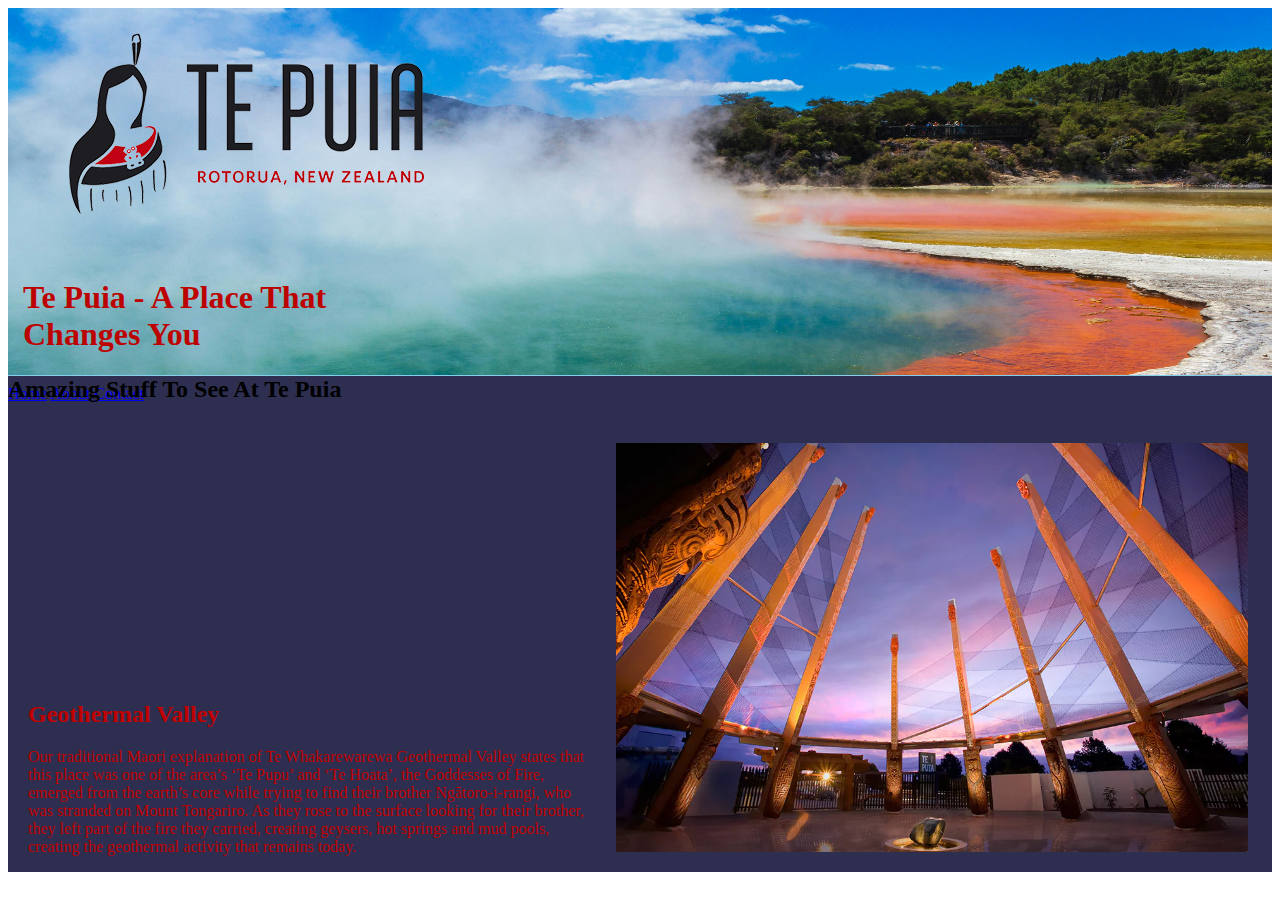
==== index.html @ 1f6540b3 "Finished Header and started on first image and paragprah" ====
<!DOCTYPE html>
<html lang="en">
<head>
    <link rel = "stylesheet" href = "style.css">
    <meta charset="UTF-8">
    <meta name="viewport" content="width=device-width, initial-scale=1.0">
    <title>Te Puia</title>
</head>
<body>
    <div class = "topbar">
    <header>
        <img src = "Te-Puia-Logo-1237274183.png" id = "logo">
        <h1 id = "title">Te Puia - A Place That Changes You</h1>
        <nav>
            <a href = "index.html">Home</a>
            <a href = "about.html">About</a>
            <a href = "contact.html">Contact</a>
        </nav>
    </header>
    </div>
    <main>
        <h2>Amazing Stuff To See At Te Puia</h2>
        <div class = "firstwriting">
            <h2>Geothermal Valley</h2>
            <p>Our traditional Maori explanation of Te Whakarewarewa Geothermal Valley states that this place was one of the area’s ‘Te Pupu’ and ‘Te Hoata’, the Goddesses of Fire, emerged from the earth’s core while trying to find their brother Ngātoro-i-rangi, who was stranded on Mount Tongariro. As they rose to the surface looking for their brother, they left part of the fire they carried, creating geysers, hot springs and mud pools, creating the geothermal activity that remains today.</p>
        </div>
        <div class = "firstimage">
            <img src='te-puia-00-entrance-1.webp' alt = "Geothermal Valley" width = "100%">
        </div>
    </main>
</body>
</html>
---- style.css ----
.parent {
    display: grid;
    grid-template-columns: repeat(4, 1fr);
    grid-template-rows: repeat(9, 1fr);
    grid-column-gap: 0px;
    grid-row-gap: 0px;
    }
    
    .topbar { grid-area: 1 / 1 / 2 / 5; }
    .firstimage { grid-area: 2 / 3 / 4 / 5; }
    .firstwriting { grid-area: 2 / 1 / 3 / 3; }
    .div4 { grid-area: 3 / 1 / 4 / 3; }
    .div5 { grid-area: 4 / 1 / 6 / 3; }
    .div6 { grid-area: 4 / 3 / 5 / 5; }
    .div7 { grid-area: 5 / 3 / 6 / 5; }
    .div8 { grid-area: 6 / 1 / 7 / 5; }
    .div9 { grid-area: 7 / 1 / 9 / 3; }
    .div10 { grid-area: 7 / 3 / 9 / 5; }
    .div11 { grid-area: 9 / 1 / 10 / 5; }

header {
    background-image: url('shutterstock590350112.jpg');
    background-repeat: no-repeat;
    background-size: 100% 150%
    
}
nav {
    background-color:skyblue;
    padding-top: 10px;
    padding-bottom: 10px;
    
}

.topbar {
    height: 348px;
}

#title {
    color: rgb(189, 2, 2);
    width: 30%;
    padding-left: 15px;
}

#logo {
    padding-left: 20px;
    padding-right: 30px;
}

.firstwriting {
    width: 45%;
    display: inline-block;
    padding-left: 20px;
    color: rgb(192, 0, 0)
}

.firstimage {
    width: 50%;
    padding-left: 15px;
    padding-top: 20px;
    display: inline-block;
}

main {
    background-color: rgb(46, 46, 80);
}
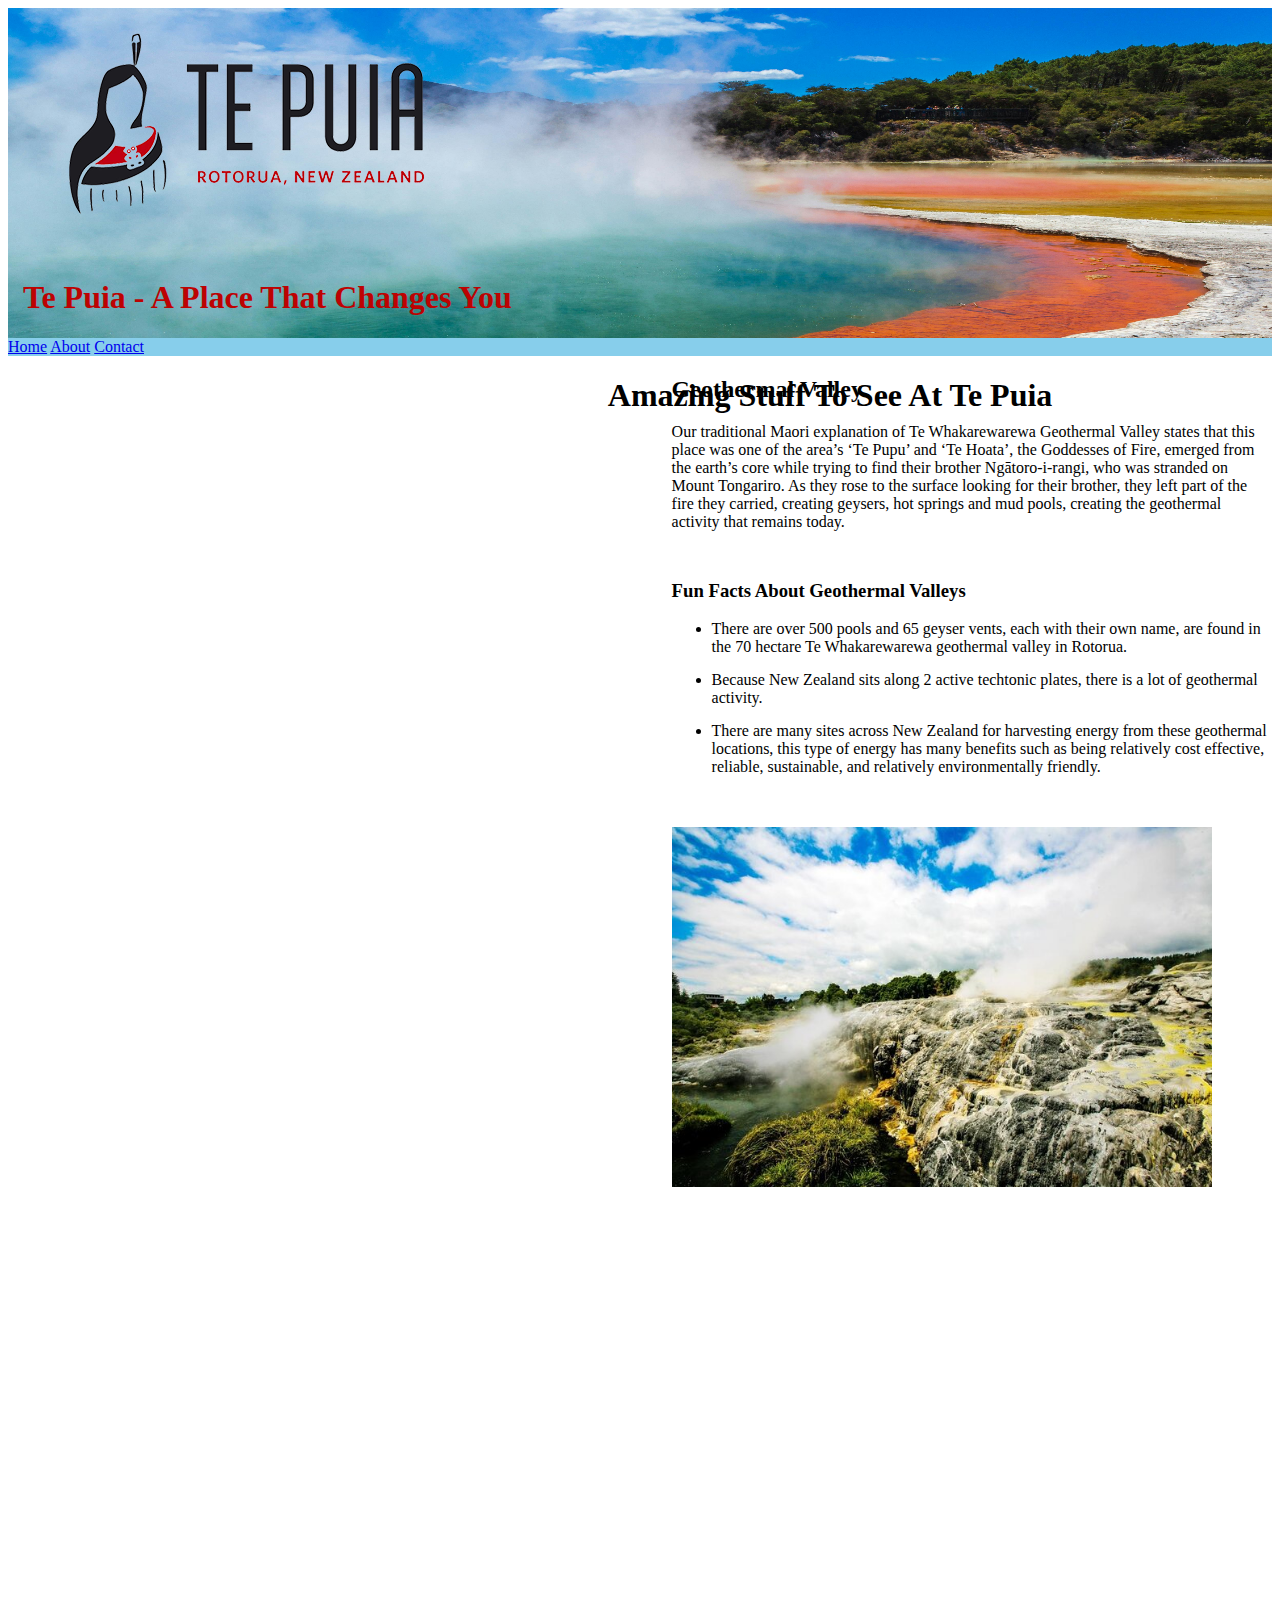
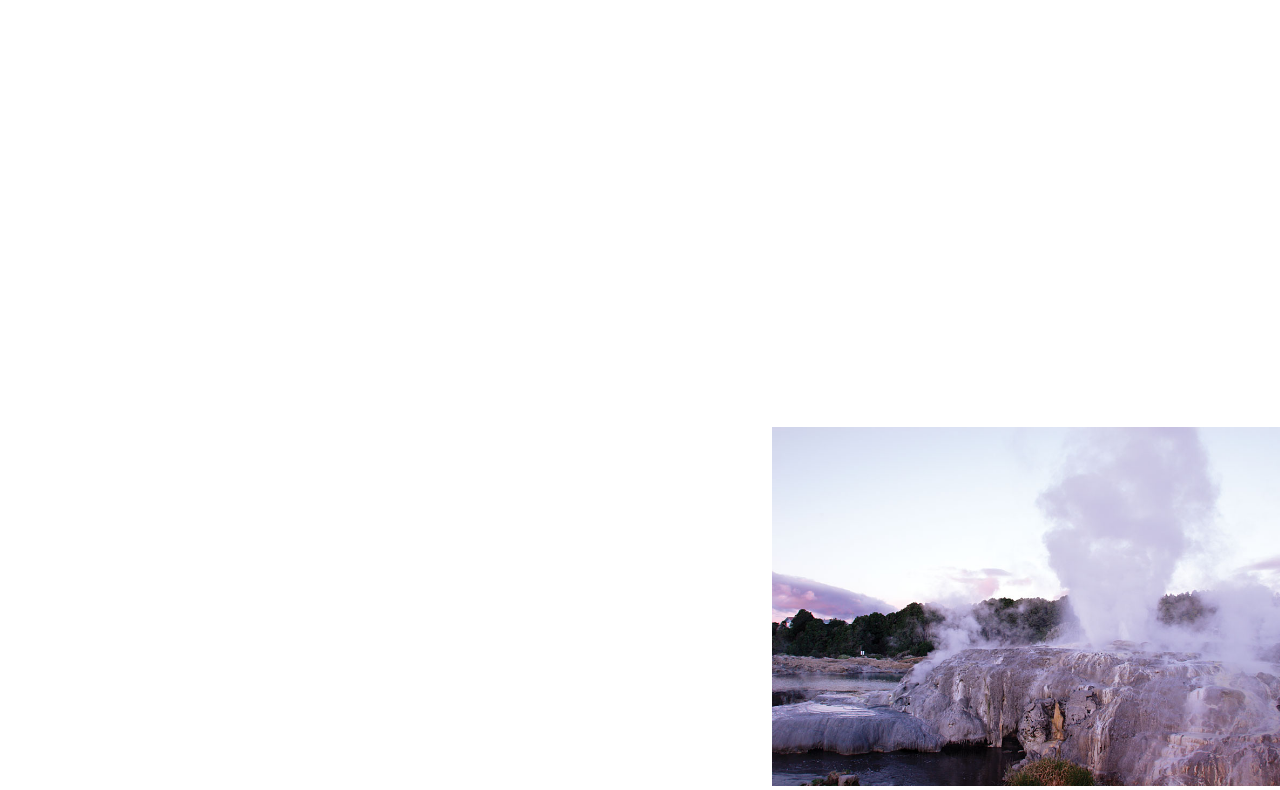
==== commit 8629bf61: "finished first section and beginning 2nd" ====
--- a/index.html
+++ b/index.html
@@ -19,13 +19,22 @@
     </header>
     </div>
     <main>
-        <h2>Amazing Stuff To See At Te Puia</h2>
-        <div class = "firstwriting">
+        <h1 id = "amazing">Amazing Stuff To See At Te Puia</h1>
+        <div class = "first section">
             <h2>Geothermal Valley</h2>
-            <p>Our traditional Maori explanation of Te Whakarewarewa Geothermal Valley states that this place was one of the area’s ‘Te Pupu’ and ‘Te Hoata’, the Goddesses of Fire, emerged from the earth’s core while trying to find their brother Ngātoro-i-rangi, who was stranded on Mount Tongariro. As they rose to the surface looking for their brother, they left part of the fire they carried, creating geysers, hot springs and mud pools, creating the geothermal activity that remains today.</p>
+            <p id = "firstparagraph">Our traditional Maori explanation of Te Whakarewarewa Geothermal Valley states that this place was one of the area’s ‘Te Pupu’ and ‘Te Hoata’, the Goddesses of Fire, emerged from the earth’s core while trying to find their brother Ngātoro-i-rangi, who was stranded on Mount Tongariro. As they rose to the surface looking for their brother, they left part of the fire they carried, creating geysers, hot springs and mud pools, creating the geothermal activity that remains today.</p>
+            <h3>Fun Facts About Geothermal Valleys</h3>
+            <ul>
+                <li>There are over 500 pools and 65 geyser vents, each with their own name, are found in the 70 hectare Te Whakarewarewa geothermal valley in Rotorua.</li>
+                <li>Because New Zealand sits along 2 active techtonic plates, there is a lot of geothermal activity.</li>
+                <li>There are many sites across New Zealand for harvesting energy from these geothermal locations, this type of energy has many benefits such as being relatively cost effective, reliable, sustainable, and relatively environmentally friendly.</li>
+            </ul>
+            <div class = "firstimage">
+                <img src='1c.jpg' alt = "Geothermal Valley" width = "90%">
         </div>
-        <div class = "firstimage">
-            <img src='te-puia-00-entrance-1.webp' alt = "Geothermal Valley" width = "100%">
+
+        <div class = "secondimage">
+            <img src="Pohutu-Geyser-Te-Puia-Rotorua-North-Island-New-Zealand.jpg" alt = "Puhutu Geyser" width = "90%">
         </div>
     </main>
 </body>
--- a/style.css
+++ b/style.css
@@ -1,23 +1,3 @@
-.parent {
-    display: grid;
-    grid-template-columns: repeat(4, 1fr);
-    grid-template-rows: repeat(9, 1fr);
-    grid-column-gap: 0px;
-    grid-row-gap: 0px;
-    }
-    
-    .topbar { grid-area: 1 / 1 / 2 / 5; }
-    .firstimage { grid-area: 2 / 3 / 4 / 5; }
-    .firstwriting { grid-area: 2 / 1 / 3 / 3; }
-    .div4 { grid-area: 3 / 1 / 4 / 3; }
-    .div5 { grid-area: 4 / 1 / 6 / 3; }
-    .div6 { grid-area: 4 / 3 / 5 / 5; }
-    .div7 { grid-area: 5 / 3 / 6 / 5; }
-    .div8 { grid-area: 6 / 1 / 7 / 5; }
-    .div9 { grid-area: 7 / 1 / 9 / 3; }
-    .div10 { grid-area: 7 / 3 / 9 / 5; }
-    .div11 { grid-area: 9 / 1 / 10 / 5; }
-
 header {
     background-image: url('shutterstock590350112.jpg');
     background-repeat: no-repeat;
@@ -26,8 +6,6 @@
 }
 nav {
     background-color:skyblue;
-    padding-top: 10px;
-    padding-bottom: 10px;
     
 }
 
@@ -37,7 +15,7 @@
 
 #title {
     color: rgb(189, 2, 2);
-    width: 30%;
+    width: 40%;
     padding-left: 15px;
 }
 
@@ -46,20 +24,48 @@
     padding-right: 30px;
 }
 
+main {
+    display: grid;
+    grid-gap: 5%;
+    grid-template-columns: repeat(auto-fit, minmax(1px, 2fr));
+    justify-items: center;
+  }
+
 .firstwriting {
-    width: 45%;
+    width: 90%;
     display: inline-block;
-    padding-left: 20px;
-    color: rgb(192, 0, 0)
+    padding-left: 50px;
+    color: rgb(0, 0, 0);
+    padding-bottom: 40px;
+    font-size: large;
+    padding-top: 30px;
 }
 
 .firstimage {
-    width: 50%;
-    padding-left: 15px;
+    width: 100%;
+    height: 100%;
     padding-top: 20px;
     display: inline-block;
 }
 
 main {
-    background-color: rgb(46, 46, 80);
+    background-color: rgb(255, 255, 255);
+}
+
+li {
+    padding-bottom: 15px;
+}
+
+#firstparagraph {
+    padding-bottom: 30px;
+}
+
+#amazing {
+    width: 200%;
+    padding-left: 1800px;
+}
+
+.secondimage {
+    width: 100%;
+    padding-left: 100px;
 }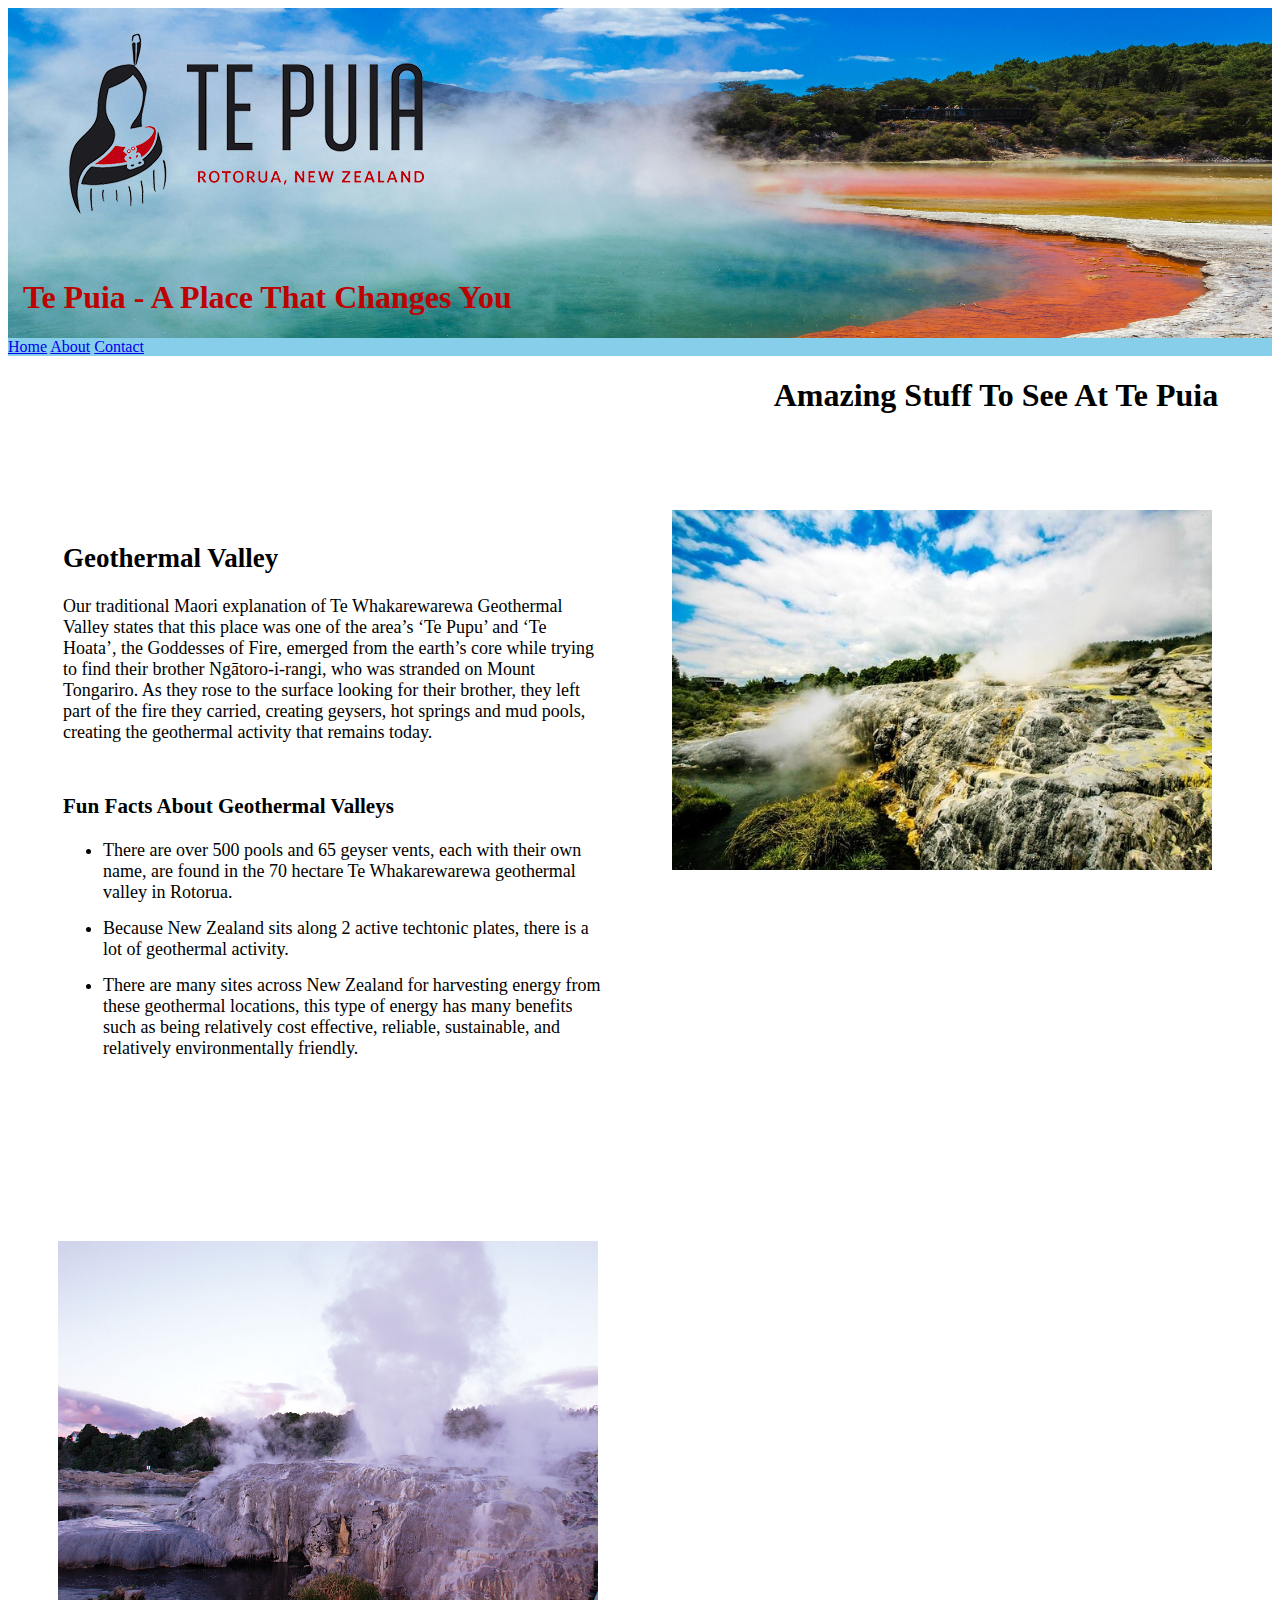
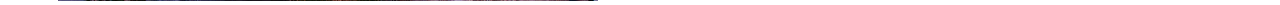
==== commit d7e6c5fd: "finished the first second and starting second" ====
--- a/index.html
+++ b/index.html
@@ -20,7 +20,7 @@
     </div>
     <main>
         <h1 id = "amazing">Amazing Stuff To See At Te Puia</h1>
-        <div class = "first section">
+        <div class = "firstwriting">
             <h2>Geothermal Valley</h2>
             <p id = "firstparagraph">Our traditional Maori explanation of Te Whakarewarewa Geothermal Valley states that this place was one of the area’s ‘Te Pupu’ and ‘Te Hoata’, the Goddesses of Fire, emerged from the earth’s core while trying to find their brother Ngātoro-i-rangi, who was stranded on Mount Tongariro. As they rose to the surface looking for their brother, they left part of the fire they carried, creating geysers, hot springs and mud pools, creating the geothermal activity that remains today.</p>
             <h3>Fun Facts About Geothermal Valleys</h3>
@@ -29,10 +29,10 @@
                 <li>Because New Zealand sits along 2 active techtonic plates, there is a lot of geothermal activity.</li>
                 <li>There are many sites across New Zealand for harvesting energy from these geothermal locations, this type of energy has many benefits such as being relatively cost effective, reliable, sustainable, and relatively environmentally friendly.</li>
             </ul>
-            <div class = "firstimage">
-                <img src='1c.jpg' alt = "Geothermal Valley" width = "90%">
         </div>
-
+        <div class = "firstimage">
+            <img src='1c.jpg' alt = "Geothermal Valley" width = "90%">
+        </div>
         <div class = "secondimage">
             <img src="Pohutu-Geyser-Te-Puia-Rotorua-North-Island-New-Zealand.jpg" alt = "Puhutu Geyser" width = "90%">
         </div>
--- a/style.css
+++ b/style.css
@@ -1,3 +1,23 @@
+.parent {
+    display: grid;
+    grid-template-columns: repeat(4, 1fr);
+    grid-template-rows: repeat(9, 1fr);
+    grid-column-gap: 0px;
+    grid-row-gap: 0px;
+    }
+    
+    .topbar { grid-area: 1 / 1 / 2 / 5; }
+    .firstimage { grid-area: 2 / 3 / 4 / 5; }
+    .firstwriting { grid-area: 2 / 1 / 3 / 3; }
+    .secondwriting { grid-area: 3 / 1 / 4 / 3; }
+    .secondimage { grid-area: 4 / 1 / 6 / 3; }
+    .div6 { grid-area: 4 / 3 / 5 / 5; }
+    .div7 { grid-area: 5 / 3 / 6 / 5; }
+    .div8 { grid-area: 6 / 1 / 7 / 5; }
+    .div9 { grid-area: 7 / 1 / 9 / 3; }
+    .div10 { grid-area: 7 / 3 / 9 / 5; }
+    .div11 { grid-area: 9 / 1 / 10 / 5; }
+
 header {
     background-image: url('shutterstock590350112.jpg');
     background-repeat: no-repeat;
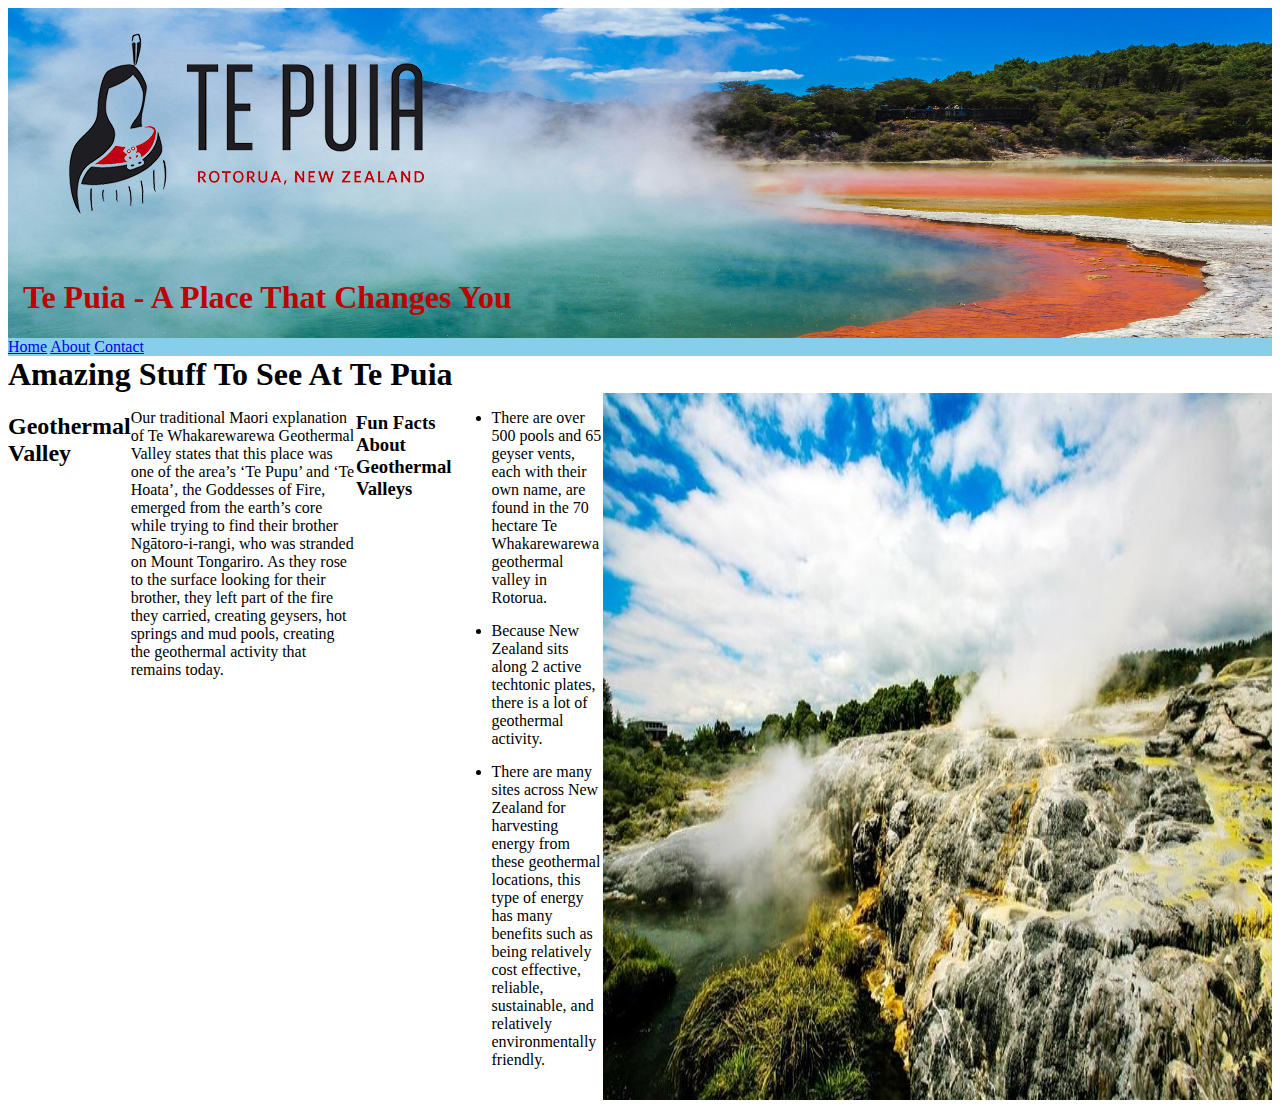
==== commit 72df7924: "beggining to use flex to order my website better" ====
--- a/index.html
+++ b/index.html
@@ -20,7 +20,7 @@
     </div>
     <main>
         <h1 id = "amazing">Amazing Stuff To See At Te Puia</h1>
-        <div class = "firstwriting">
+        <div class = "firstsection">
             <h2>Geothermal Valley</h2>
             <p id = "firstparagraph">Our traditional Maori explanation of Te Whakarewarewa Geothermal Valley states that this place was one of the area’s ‘Te Pupu’ and ‘Te Hoata’, the Goddesses of Fire, emerged from the earth’s core while trying to find their brother Ngātoro-i-rangi, who was stranded on Mount Tongariro. As they rose to the surface looking for their brother, they left part of the fire they carried, creating geysers, hot springs and mud pools, creating the geothermal activity that remains today.</p>
             <h3>Fun Facts About Geothermal Valleys</h3>
@@ -29,13 +29,8 @@
                 <li>Because New Zealand sits along 2 active techtonic plates, there is a lot of geothermal activity.</li>
                 <li>There are many sites across New Zealand for harvesting energy from these geothermal locations, this type of energy has many benefits such as being relatively cost effective, reliable, sustainable, and relatively environmentally friendly.</li>
             </ul>
-        </div>
-        <div class = "firstimage">
-            <img src='1c.jpg' alt = "Geothermal Valley" width = "90%">
-        </div>
-        <div class = "secondimage">
-            <img src="Pohutu-Geyser-Te-Puia-Rotorua-North-Island-New-Zealand.jpg" alt = "Puhutu Geyser" width = "90%">
-        </div>
+            <img src='1c.jpg' alt = "Geothermal Valley" width = "90%" id = "firstimage">
+            </div>
     </main>
 </body>
 </html>--- a/style.css
+++ b/style.css
@@ -1,22 +1,3 @@
-.parent {
-    display: grid;
-    grid-template-columns: repeat(4, 1fr);
-    grid-template-rows: repeat(9, 1fr);
-    grid-column-gap: 0px;
-    grid-row-gap: 0px;
-    }
-    
-    .topbar { grid-area: 1 / 1 / 2 / 5; }
-    .firstimage { grid-area: 2 / 3 / 4 / 5; }
-    .firstwriting { grid-area: 2 / 1 / 3 / 3; }
-    .secondwriting { grid-area: 3 / 1 / 4 / 3; }
-    .secondimage { grid-area: 4 / 1 / 6 / 3; }
-    .div6 { grid-area: 4 / 3 / 5 / 5; }
-    .div7 { grid-area: 5 / 3 / 6 / 5; }
-    .div8 { grid-area: 6 / 1 / 7 / 5; }
-    .div9 { grid-area: 7 / 1 / 9 / 3; }
-    .div10 { grid-area: 7 / 3 / 9 / 5; }
-    .div11 { grid-area: 9 / 1 / 10 / 5; }
 
 header {
     background-image: url('shutterstock590350112.jpg');
@@ -44,17 +25,8 @@
     padding-right: 30px;
 }
 
-main {
-    display: grid;
-    grid-gap: 5%;
-    grid-template-columns: repeat(auto-fit, minmax(1px, 2fr));
-    justify-items: center;
-  }
-
 .firstwriting {
     width: 90%;
-    display: inline-block;
-    padding-left: 50px;
     color: rgb(0, 0, 0);
     padding-bottom: 40px;
     font-size: large;
@@ -81,11 +53,16 @@
 }
 
 #amazing {
-    width: 200%;
-    padding-left: 1800px;
+    width: 100%;
+    margin: auto;
 }
 
 .secondimage {
     width: 100%;
     padding-left: 100px;
+}
+
+.firstsection {
+    display: flex;
+    flex-grow: 
 }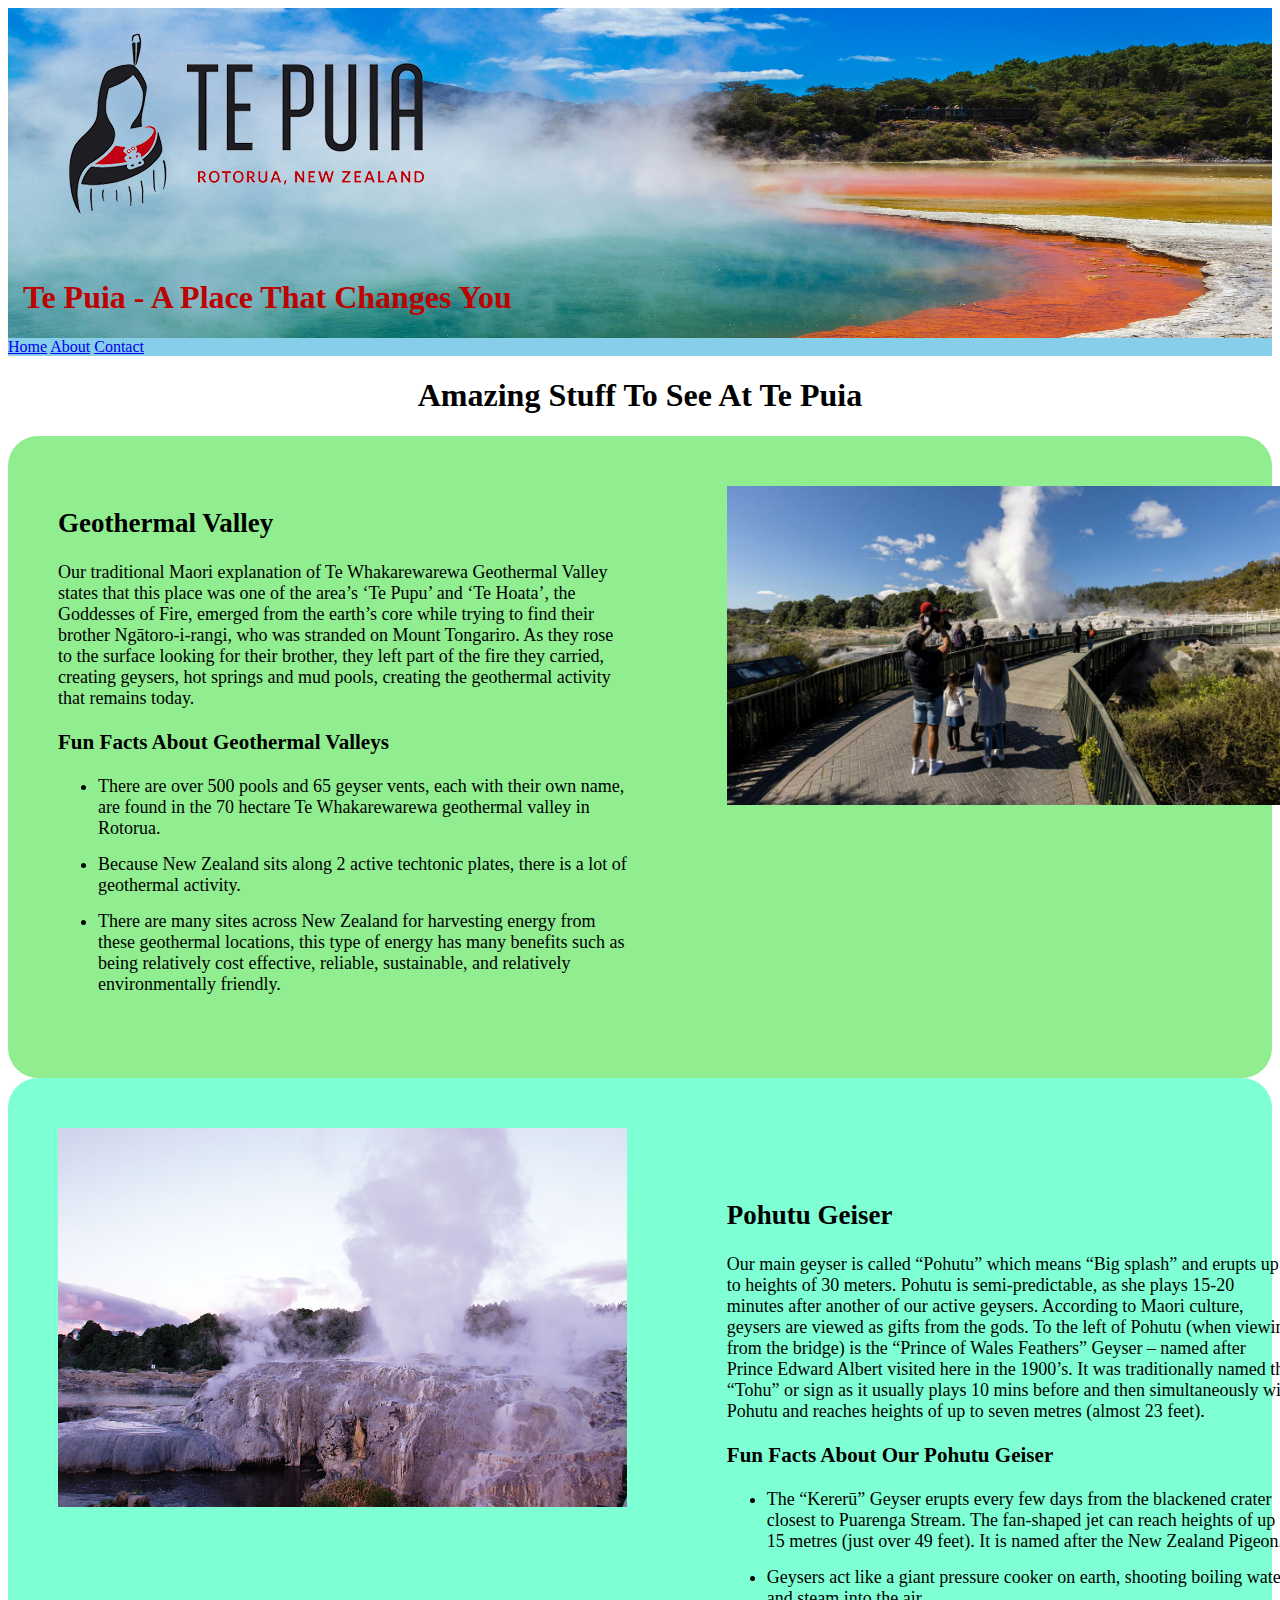
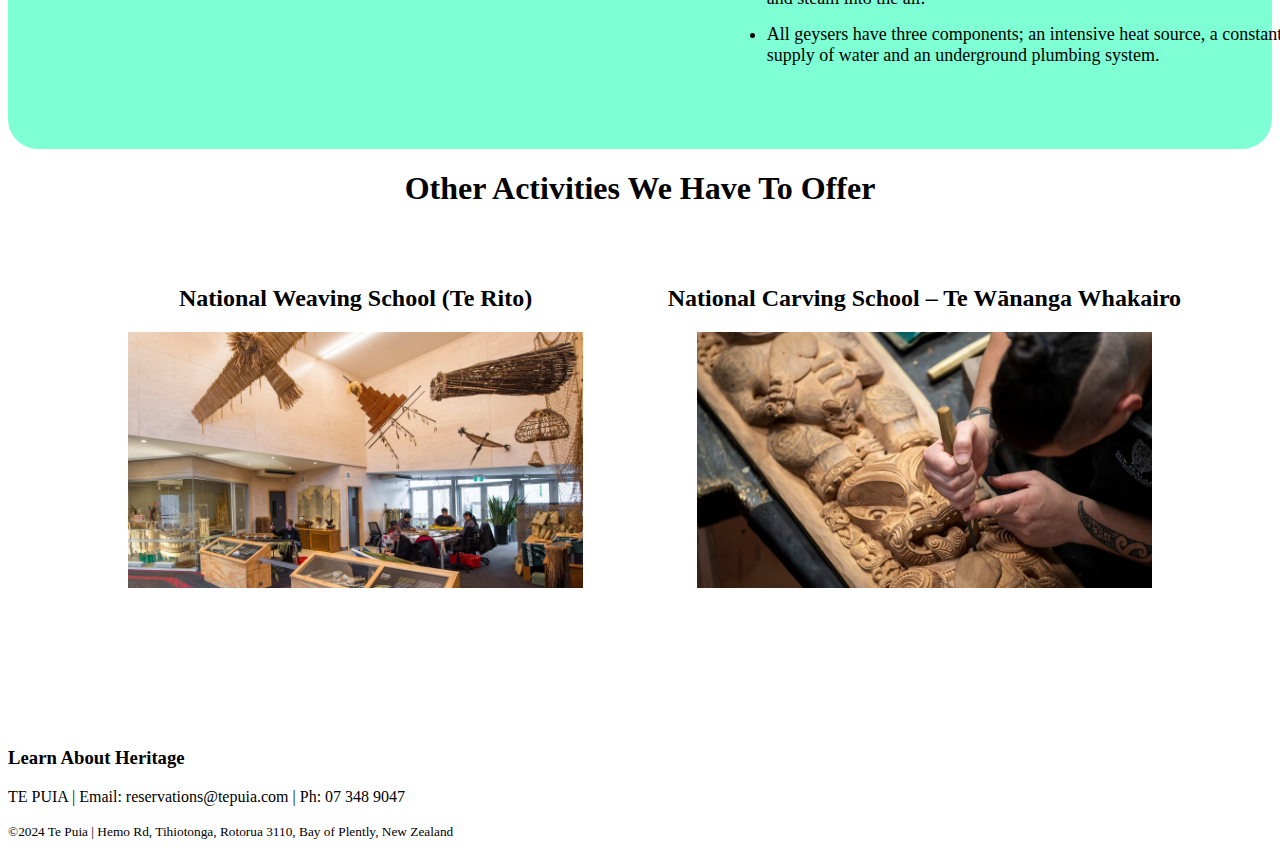
==== commit 928cf30e: "Finished first page layout" ====
--- a/index.html
+++ b/index.html
@@ -21,16 +21,52 @@
     <main>
         <h1 id = "amazing">Amazing Stuff To See At Te Puia</h1>
         <div class = "firstsection">
-            <h2>Geothermal Valley</h2>
-            <p id = "firstparagraph">Our traditional Maori explanation of Te Whakarewarewa Geothermal Valley states that this place was one of the area’s ‘Te Pupu’ and ‘Te Hoata’, the Goddesses of Fire, emerged from the earth’s core while trying to find their brother Ngātoro-i-rangi, who was stranded on Mount Tongariro. As they rose to the surface looking for their brother, they left part of the fire they carried, creating geysers, hot springs and mud pools, creating the geothermal activity that remains today.</p>
-            <h3>Fun Facts About Geothermal Valleys</h3>
-            <ul>
-                <li>There are over 500 pools and 65 geyser vents, each with their own name, are found in the 70 hectare Te Whakarewarewa geothermal valley in Rotorua.</li>
-                <li>Because New Zealand sits along 2 active techtonic plates, there is a lot of geothermal activity.</li>
-                <li>There are many sites across New Zealand for harvesting energy from these geothermal locations, this type of energy has many benefits such as being relatively cost effective, reliable, sustainable, and relatively environmentally friendly.</li>
-            </ul>
-            <img src='1c.jpg' alt = "Geothermal Valley" width = "90%" id = "firstimage">
+            <div id = "firstparagraph" style="flex: 0 0 45%">
+                <h2>Geothermal Valley</h2>
+                <p>Our traditional Maori explanation of Te Whakarewarewa Geothermal Valley states that this place was one of the area’s ‘Te Pupu’ and ‘Te Hoata’, the Goddesses of Fire, emerged from the earth’s core while trying to find their brother Ngātoro-i-rangi, who was stranded on Mount Tongariro. As they rose to the surface looking for their brother, they left part of the fire they carried, creating geysers, hot springs and mud pools, creating the geothermal activity that remains today.</p>
+                <h3>Fun Facts About Geothermal Valleys</h3>
+                <ul>
+                    <li>There are over 500 pools and 65 geyser vents, each with their own name, are found in the 70 hectare Te Whakarewarewa geothermal valley in Rotorua.</li>
+                    <li>Because New Zealand sits along 2 active techtonic plates, there is a lot of geothermal activity.</li>
+                    <li>There are many sites across New Zealand for harvesting energy from these geothermal locations, this type of energy has many benefits such as being relatively cost effective, reliable, sustainable, and relatively environmentally friendly.</li>
+                </ul>
             </div>
+            <div style="flex: 0 0 45%" class = "firstimage">
+                <img src='Te-Puia_Family_036-aspect-ratio-1300-730.jpg' alt = "Geothermal Valley" width = "100%">
+            </div>
+        </div>
+        <div class = "secondsection">
+            <div style="flex: 0 0 45%" class = "secondimage">
+                <img src = 'Pohutu-Geyser-Te-Puia-Rotorua-North-Island-New-Zealand.jpg' alt = "Pohutu Geiser" width = "100%">
+            </div>
+            <div id = "secondparagraph" style="flex: 0 0 45%">
+                <h2>Pohutu Geiser</h2>
+                <p>Our main geyser is called “Pohutu” which means “Big splash” and erupts up to heights of 30 meters. Pohutu is semi-predictable, as she plays 15-20 minutes after another of our active geysers. According to Maori culture, geysers are viewed as gifts from the gods. To the left of Pohutu (when viewing from the bridge) is the “Prince of Wales Feathers” Geyser – named after Prince Edward Albert visited here in the 1900’s. It was traditionally named the “Tohu” or sign as it usually plays 10 mins before and then simultaneously with Pohutu and reaches heights of up to seven metres (almost 23 feet).</p>
+                <h3>Fun Facts About Our Pohutu Geiser</h3>
+                <ul>
+                    <li>The “Kererū” Geyser erupts every few days from the blackened crater closest to Puarenga Stream. The fan-shaped jet can reach heights of up to 15 metres (just over 49 feet). It is named after the New Zealand Pigeon.</li>
+                    <li>Geysers act like a giant pressure cooker on earth, shooting boiling water and steam into the air.</li>
+                    <li>All geysers have three components; an intensive heat source, a constant supply of water and an underground plumbing system.</li>
+                </ul>
+            </div>
+        </div>
+        <h1 id = "activitiestitle">Other Activities We Have To Offer</h1>
+        <div class = "thirdsection">
+            <div class = "weaving" style = "flex: 0 0 45%">
+                <h2 id = "weavingtitle">National Weaving School (Te Rito)</h2>
+                <img src = "0000978_te-rito-national-weaving-school.jpeg" width = "80%">
+            </div>
+            <div class = "carving" style = "flex: 0 0 45%">
+                <h2 id = "carvingtitle">National Carving School – Te Wānanga Whakairo</h2>
+                <img src = "Carving-School-1.jpg" width = "80%">
+            </div>
+            <h3></h3>
+        </div>
     </main>
+    <footer>
+        <h3>Learn About Heritage</h3>
+        <p>TE PUIA | Email: reservations@tepuia.com | Ph: 07 348 9047</p>
+        <p><small>&copy;2024 Te Puia | Hemo Rd, Tihiotonga, Rotorua 3110, Bay of Plently, New Zealand</small></p>
+    </footer>
 </body>
 </html>--- a/style.css
+++ b/style.css
@@ -25,21 +25,6 @@
     padding-right: 30px;
 }
 
-.firstwriting {
-    width: 90%;
-    color: rgb(0, 0, 0);
-    padding-bottom: 40px;
-    font-size: large;
-    padding-top: 30px;
-}
-
-.firstimage {
-    width: 100%;
-    height: 100%;
-    padding-top: 20px;
-    display: inline-block;
-}
-
 main {
     background-color: rgb(255, 255, 255);
 }
@@ -49,20 +34,65 @@
 }
 
 #firstparagraph {
-    padding-bottom: 30px;
+    padding: 50px;
+    font-size: large;
+}
+
+.firstimage {
+    padding: 50px;
 }
 
 #amazing {
     width: 100%;
-    margin: auto;
+    text-align: center;
 }
 
 .secondimage {
-    width: 100%;
-    padding-left: 100px;
+    padding: 50px;
+}
+
+#secondparagraph {
+    padding: 50px;
+    padding-top: 100px;
+    font-size: large;
 }
 
 .firstsection {
     display: flex;
-    flex-grow: 
+    background-color: lightgreen;
+    border-radius: 30px;
+}
+
+.secondsection {
+    display: flex;
+    background-color: aquamarine;
+    border-radius: 30px;
+}
+
+#activitiestitle {
+    text-align: center;
+}
+
+.thirdsection {
+    display: flex;
+    flex-direction: row;
+    height: 400px;
+    max-width: fit-content;
+    align-items: center;
+    justify-content: center;
+    align-items: center;
+    padding-bottom: 100px;
+}
+
+.carving {
+    text-align: center;
+}
+
+.weaving {
+    text-align: center;
+}
+
+.footer {
+    text-align: center;
+    background-color: rgb(134, 243, 207);
 }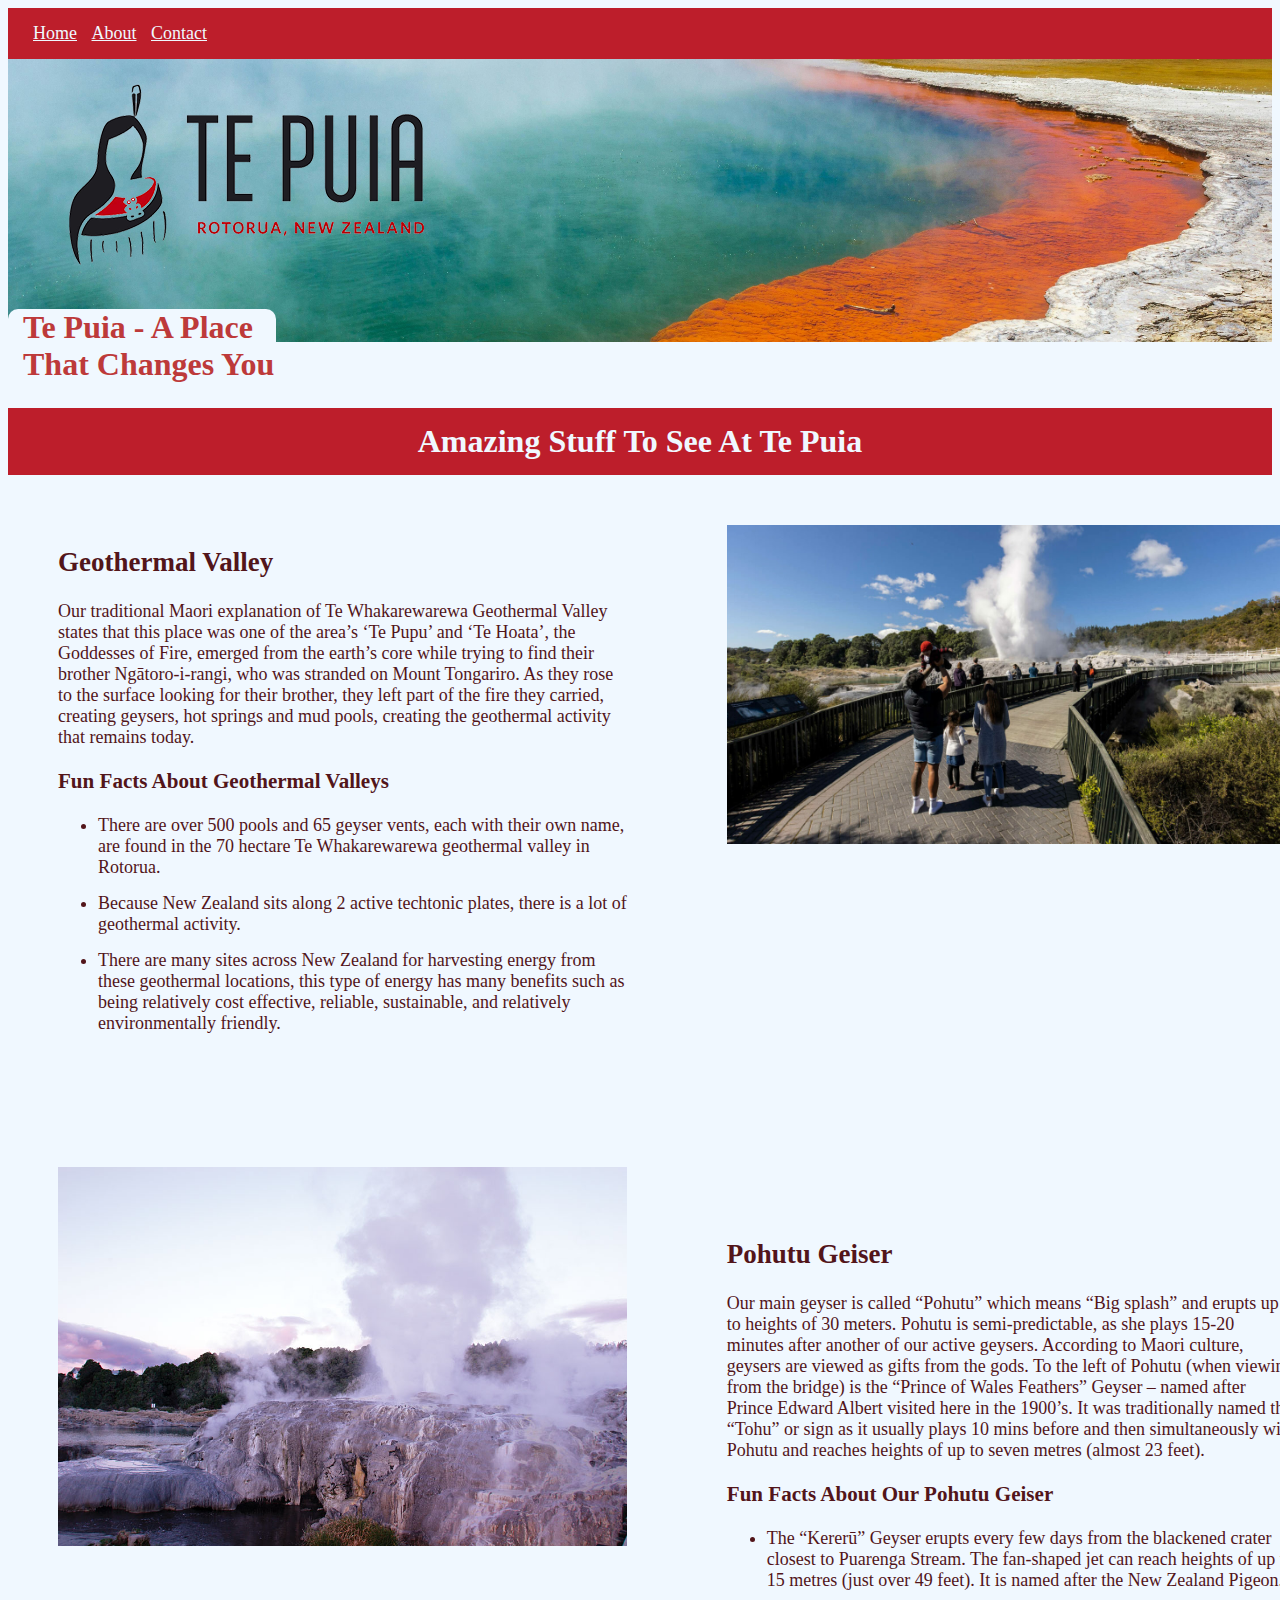
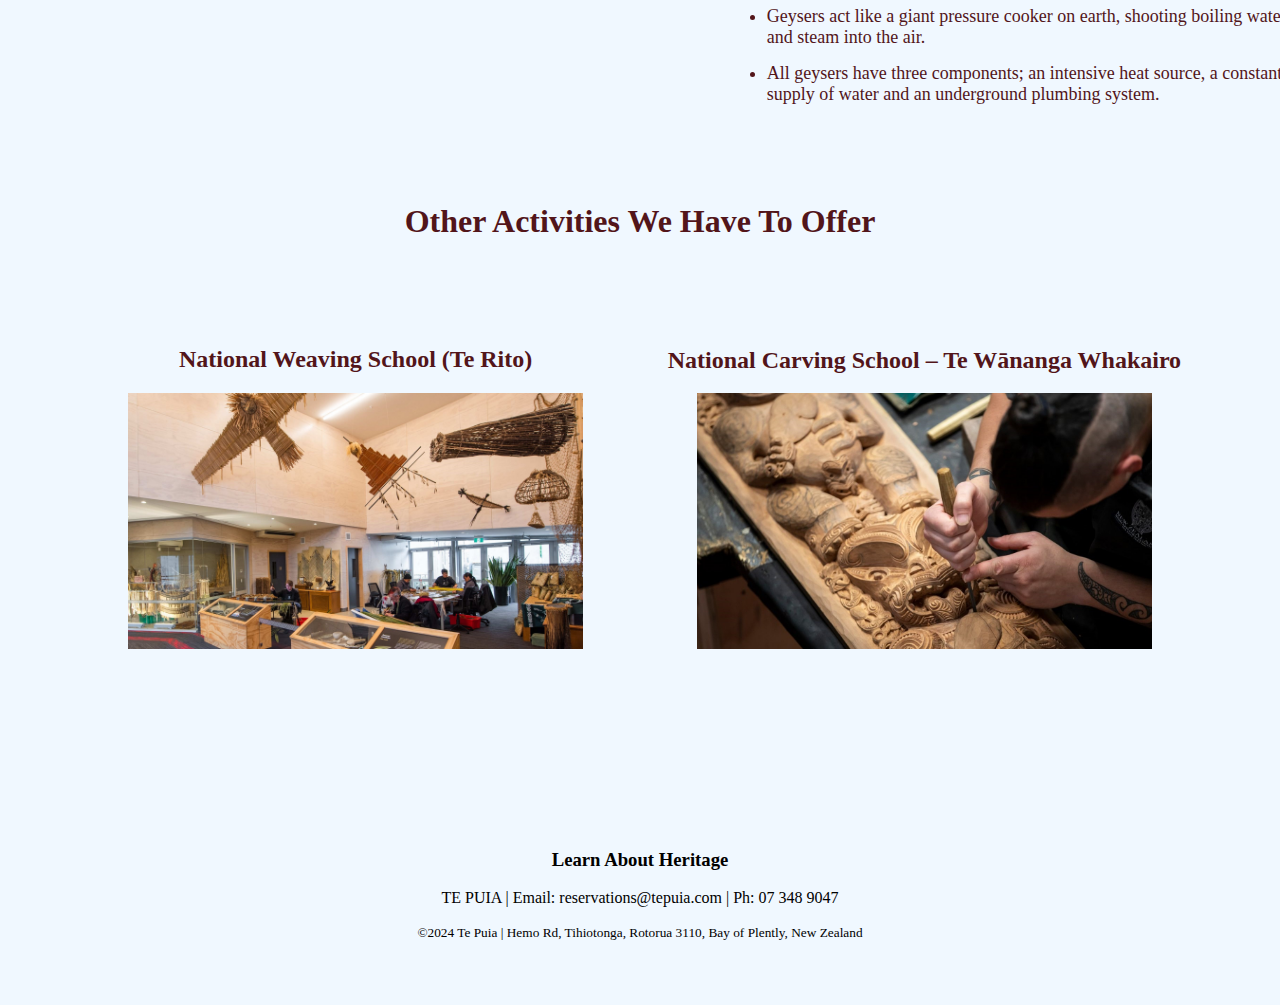
==== commit 93391d26: "Finished About Page" ====
--- a/index.html
+++ b/index.html
@@ -8,15 +8,15 @@
 </head>
 <body>
     <div class = "topbar">
-    <header>
-        <img src = "Te-Puia-Logo-1237274183.png" id = "logo">
-        <h1 id = "title">Te Puia - A Place That Changes You</h1>
-        <nav>
-            <a href = "index.html">Home</a>
-            <a href = "about.html">About</a>
-            <a href = "contact.html">Contact</a>
-        </nav>
-    </header>
+        <header>
+            <nav>
+                <a href = "index.html">Home</a>
+                <a href = "about.html">About</a>
+                <a href = "contact.html">Contact</a>
+            </nav>
+            <img src = "Te-Puia-Logo-1237274183.png" id = "logo">
+            <h1 id = "title">Te Puia - A Place That Changes You</h1>
+        </header>
     </div>
     <main>
         <h1 id = "amazing">Amazing Stuff To See At Te Puia</h1>
@@ -60,10 +60,9 @@
                 <h2 id = "carvingtitle">National Carving School – Te Wānanga Whakairo</h2>
                 <img src = "Carving-School-1.jpg" width = "80%">
             </div>
-            <h3></h3>
         </div>
     </main>
-    <footer>
+    <footer class = "footer">
         <h3>Learn About Heritage</h3>
         <p>TE PUIA | Email: reservations@tepuia.com | Ph: 07 348 9047</p>
         <p><small>&copy;2024 Te Puia | Hemo Rd, Tihiotonga, Rotorua 3110, Bay of Plently, New Zealand</small></p>
--- a/style.css
+++ b/style.css
@@ -1,23 +1,31 @@
+nav {
+    background-color: #bd1e2b;
+    padding-top: 15px;
+    padding-bottom: 15px;
+    font-size: large;
+    padding-left: 15px;
+}
 
-header {
-    background-image: url('shutterstock590350112.jpg');
-    background-repeat: no-repeat;
-    background-size: 100% 150%
-    
-}
-nav {
-    background-color:skyblue;
-    
+a {
+    color: aliceblue;
+    padding-left: 10px;
 }
 
 .topbar {
-    height: 348px;
+    background-image: url("shutterstock590350112.jpg");
+    background-repeat: no-repeat;
+    background-size: cover;
+    background-position: 0 -100px;
+    height: 400px;
 }
 
 #title {
-    color: rgb(189, 2, 2);
-    width: 40%;
+    color: rgb(189, 58, 58);
+    width: 20%;
     padding-left: 15px;
+    background-color: aliceblue;
+    border-radius: 10px;
+    padding-right: -50px;
 }
 
 #logo {
@@ -26,7 +34,8 @@
 }
 
 main {
-    background-color: rgb(255, 255, 255);
+    background-color: aliceblue;
+    color:rgb(82, 21, 26);
 }
 
 li {
@@ -43,8 +52,10 @@
 }
 
 #amazing {
-    width: 100%;
     text-align: center;
+    background-color: rgb(189, 30, 43);
+    padding: 15px; 
+    color: aliceblue;
 }
 
 .secondimage {
@@ -59,18 +70,19 @@
 
 .firstsection {
     display: flex;
-    background-color: lightgreen;
     border-radius: 30px;
+    border-color: #bd1e2b;
 }
 
 .secondsection {
     display: flex;
-    background-color: aquamarine;
     border-radius: 30px;
 }
 
 #activitiestitle {
     text-align: center;
+    padding: 15px;
+    padding-bottom: 50px;
 }
 
 .thirdsection {
@@ -80,7 +92,6 @@
     max-width: fit-content;
     align-items: center;
     justify-content: center;
-    align-items: center;
     padding-bottom: 100px;
 }
 
@@ -94,5 +105,58 @@
 
 .footer {
     text-align: center;
-    background-color: rgb(134, 243, 207);
+    background-color: aliceblue;
+    padding-top: 40px;
+    padding-bottom: 40px;
+}
+
+.topbar2 {
+    background-image: url("Carving-School-1.jpg");
+    background-repeat: no-repeat;
+    background-size: cover;
+    background-position: 0px -300px;
+    height: 400px;
+}
+
+h1 {
+    margin: 0px;
+}
+
+#woodimg {
+    padding: 70px; 
+}
+
+.woodsection {
+    display: flex;
+    align-items: center;
+}
+
+#woodparagraph {
+    font-size: large;
+}
+
+#historytitle {
+    padding-bottom: 20px;
+    text-align: center;
+}
+
+#tourtitle {
+    text-align: center;
+    padding: 30px;
+}
+
+#videosection {
+    display: flex;
+    justify-content: center;
+    align-items: center;
+}
+
+#tourwriting {
+    padding-top: 50px;
+    text-align: center;
+    font-size: large;
+}
+
+body {
+    background-color: aliceblue;
 }